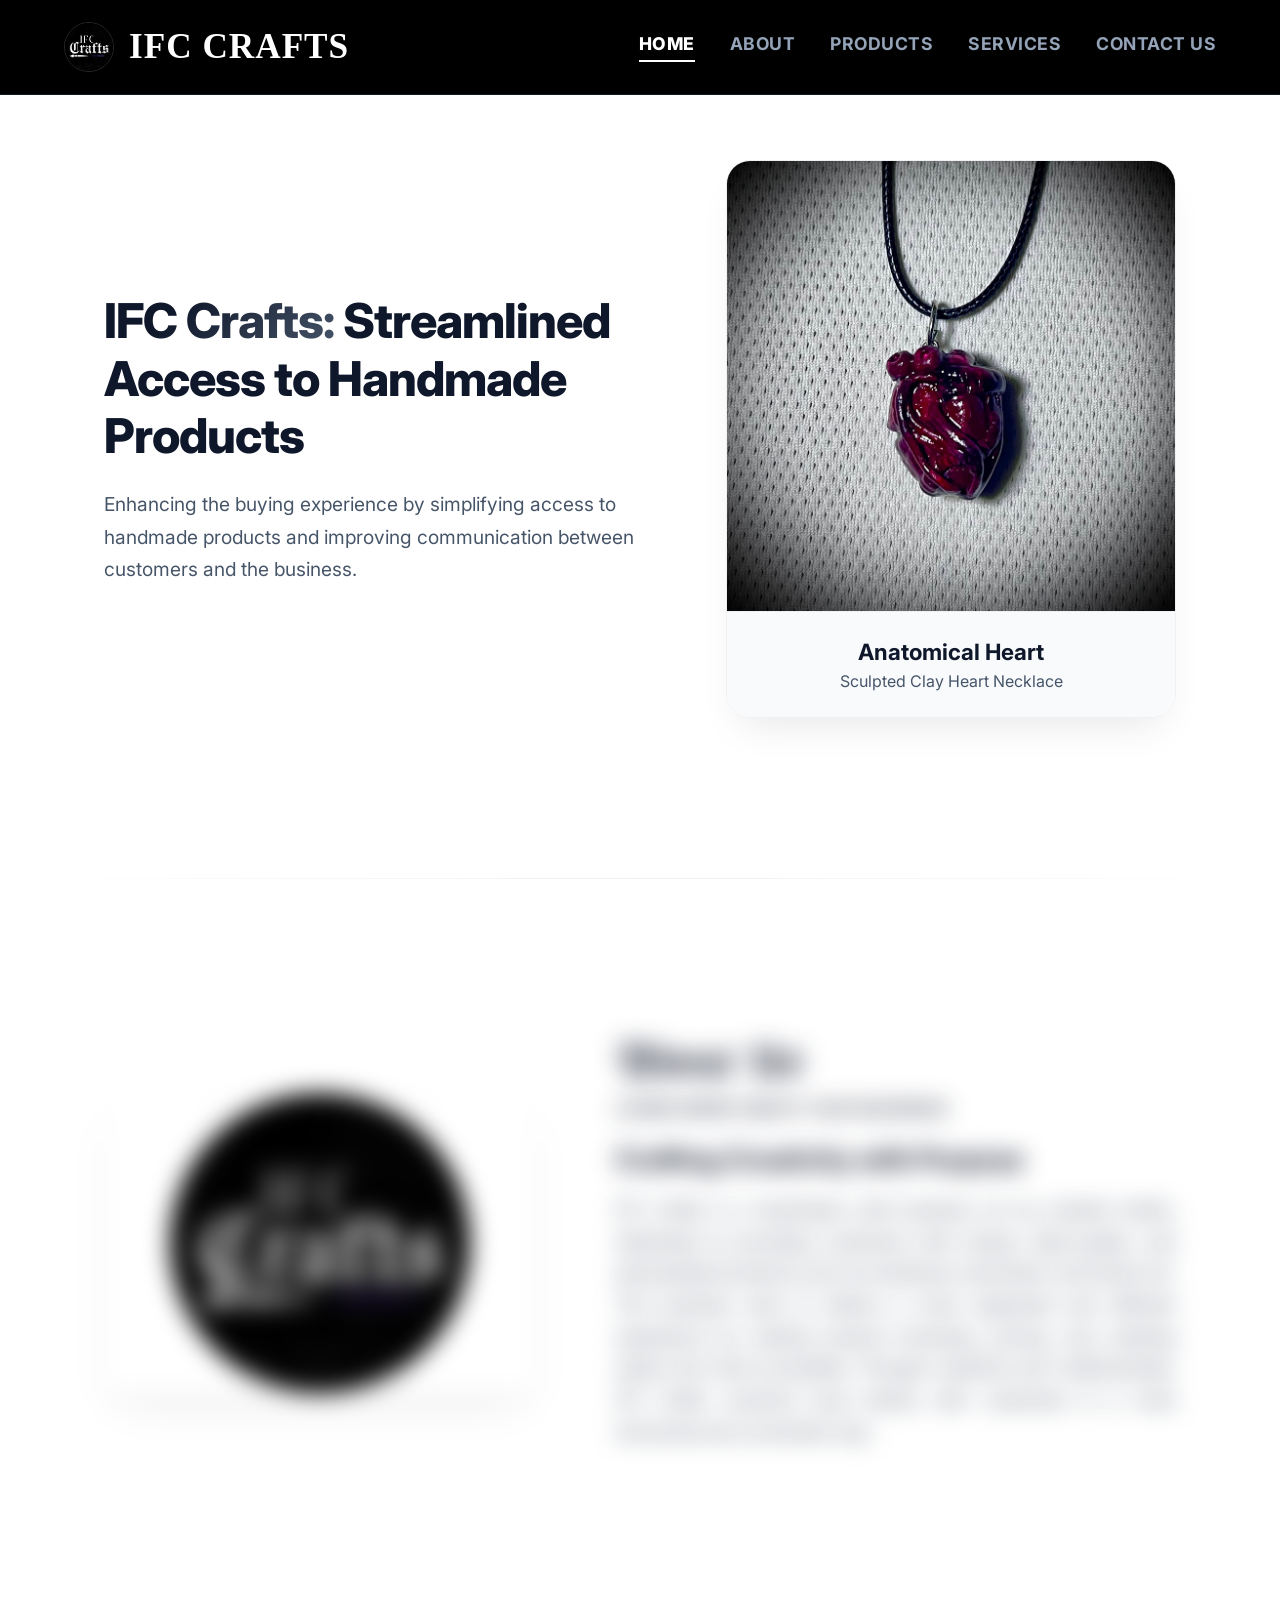
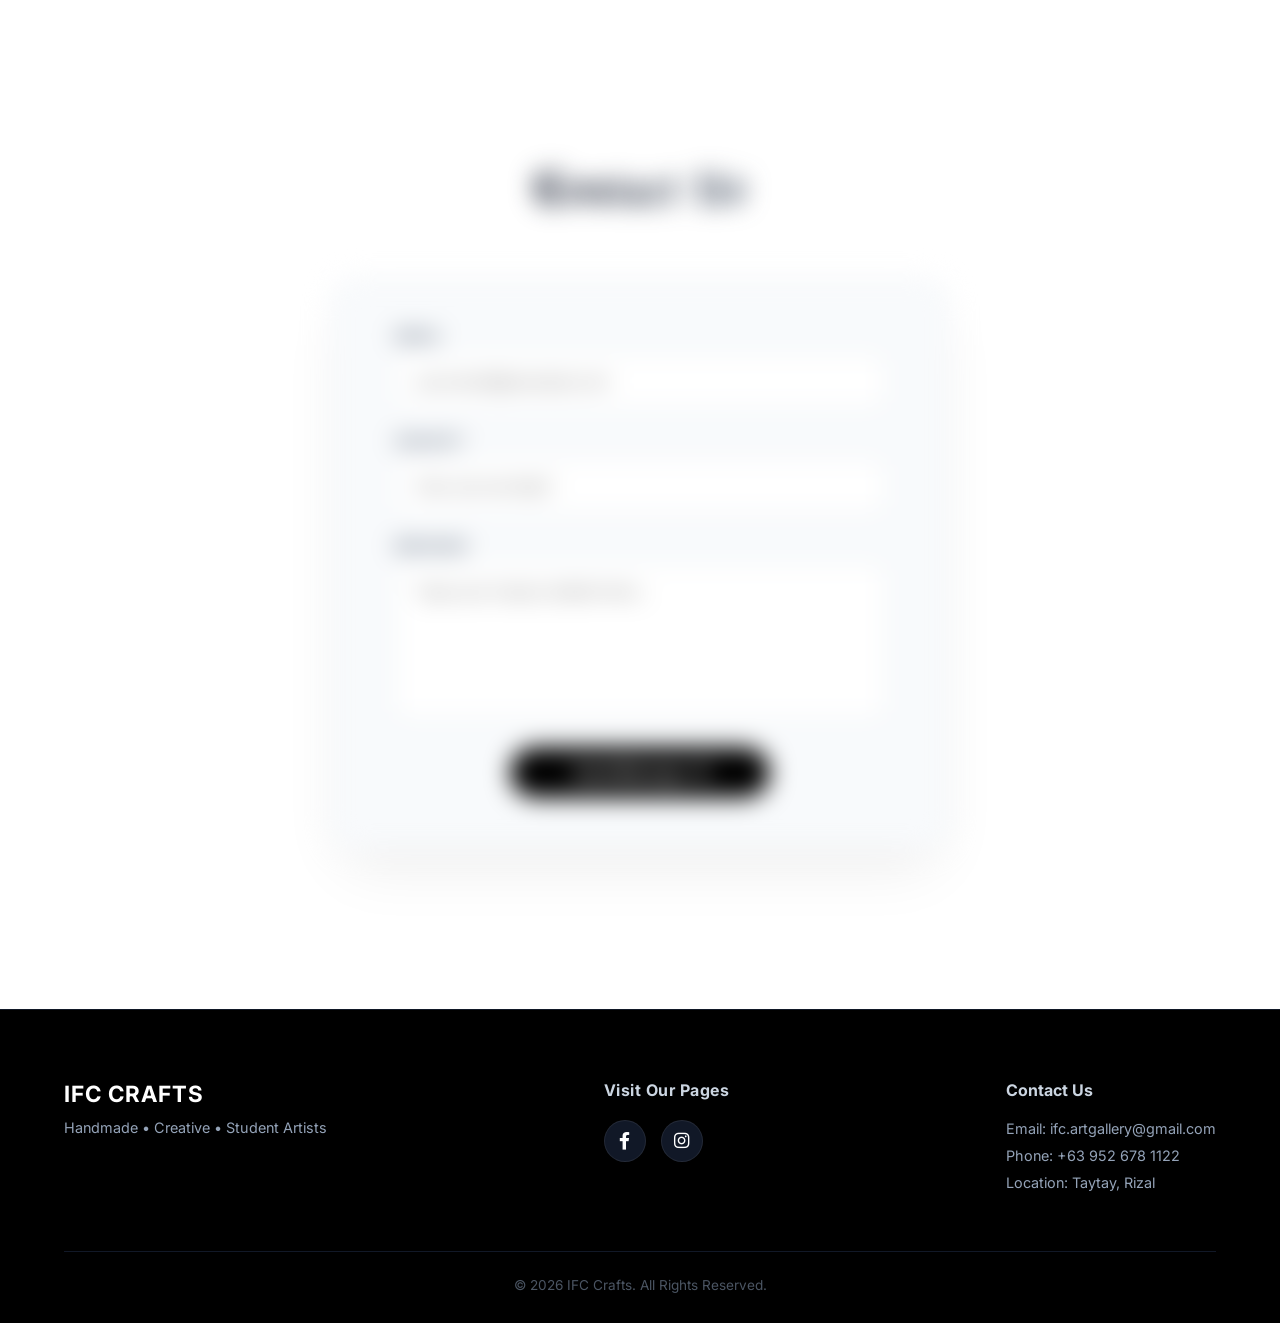
==== Hompage.html @ 411ec5d5 "Add files via upload" ====
<!DOCTYPE html>
<html lang="en">
<head>
    <meta charset="UTF-8">
    <meta name="viewport" content="width=device-width, initial-scale=1.0">
    <title>IFC Crafts - Homepage</title>
    <link rel="preconnect" href="https://fonts.googleapis.com">
    <link rel="preconnect" href="https://fonts.gstatic.com" crossorigin>
    <link href="https://fonts.googleapis.com/css2?family=Inter:wght@400;700&family=The+Seasons&display=swap" rel="stylesheet">
    <link rel="stylesheet" href="style.css">
    <link rel="stylesheet" href="https://cdnjs.cloudflare.com/ajax/libs/font-awesome/6.0.0/css/all.min.css">
</head>
<body>

    <header class="navbar">
        <div class="nav-container">
            <div class="logo-area">
                <img src="pics/Logo.jpg" alt="IFC Crafts Logo" class="nav-logo">
                <span class="brand-name">IFC CRAFTS</span>
            </div>
            
            <input type="checkbox" id="menu-toggle" class="menu-toggle">
            <label for="menu-toggle" class="hamburger">
                <span></span>
                <span></span>
                <span></span>
            </label>

            <nav class="nav-links">
                <a href="#home">HOME</a>
                <a href="#about">ABOUT</a>
                <a href="#products">PRODUCTS</a>
                <a href="#services">SERVICES</a>
                <a href="#contact">CONTACT US</a>
            </nav>
        </div>
    </header>

    <main class="main-wrapper">

        <section id="home" class="section-container home-section reveal">
            <div class="home-text">
                <h1 class="premium-fade-up header-glow"><span class="highlight-text">IFC Crafts:</span> Streamlined Access to Handmade Products</h1>
                <p class="premium-fade-up link-delay-1 home-subtext">Enhancing the buying experience by simplifying access to handmade products and improving communication between customers and the business.</p>
            </div>
            
            <div class="carousel-wrapper single-card-carousel premium-scale-in link-delay-2 glow-container">
                <div class="carousel-track-container">
                    <div class="carousel-track" id="auto-track">
                        
                        <div class="product-card">
                            <div class="card-image-wrapper">
                                <img src="pics/heartPendant.jpg" alt="Anatomical Heart Pendant" class="card-img">
                            </div>
                            <div class="card-info">
                                <h4>Anatomical Heart</h4>
                                <p>Sculpted Clay Heart Necklace</p>
                            </div>
                        </div>
                        
                        <div class="product-card">
                            <div class="card-image-wrapper">
                                <img src="pics/keychain2.jpg" alt="Tamagotchi Style Keychains" class="card-img">
                            </div>
                            <div class="card-info">
                                <h4>Retro Console Accents</h4>
                                <p>Handmade Miniature Clay Keychains</p>
                            </div>
                        </div>

                        <div class="product-card">
                            <div class="card-image-wrapper">
                                <img src="pics/henna2.jpg" alt="Floral Henna Design" class="card-img">
                            </div>
                            <div class="card-info">
                                <h4>Floral Henna Art</h4>
                                <p>Elegantly Linked Hand Elements</p>
                            </div>
                        </div>

                        <div class="product-card">
                            <div class="card-image-wrapper">
                                <img src="pics/stareyePendant.jpg" alt="Star Eye Pendant" class="card-img">
                            </div>
                            <div class="card-info">
                                <h4>Cosmic Eye Star</h4>
                                <p>Surrealist Statement Cord Pendant</p>
                            </div>
                        </div>

                        <div class="product-card">
                            <div class="card-image-wrapper">
                                <img src="pics/keychain3.jpg" alt="Bear Riceball Keychains" class="card-img">
                            </div>
                            <div class="card-info">
                                <h4>Onigiri Friends</h4>
                                <p>Cute Sculpted Riceball Trinkets</p>
                            </div>
                        </div>

                        <div class="product-card">
                            <div class="card-image-wrapper">
                                <img src="pics/henna.jpg" alt="Sun and Moon Henna Art" class="card-img">
                            </div>
                            <div class="card-info">
                                <h4>Celestial Henna</h4>
                                <p>Custom Sun & Moon Temporary Ink</p>
                            </div>
                        </div>

                        <div class="product-card">
                            <div class="card-image-wrapper">
                                <img src="pics/keychain.jpg" alt="White Seal Keychains" class="card-img">
                            </div>
                            <div class="card-info">
                                <h4>Seal Friends</h4>
                                <p>Handmade Cute Chubby Seal Trinkets</p>
                            </div>
                        </div>

                        <div class="product-card">
                            <div class="card-image-wrapper">
                                <img src="pics/henna3.jpg" alt="Red Bow Henna Tattoo 888" class="card-img">
                            </div>
                            <div class="card-info">
                                <h4>Coquette Ribbon Art</h4>
                                <p>Minimalist Tinted Line Illustration</p>
                            </div>
                        </div>

                    </div>
                </div>
            </div>
        </section>

        <hr class="section-divider">

        <section id="about" class="section-container about-section reveal">
            <div class="about-logo-wrapper premium-scale-in glow-container">
                <img src="pics/Logo.jpg" alt="IFC Crafts Large Logo" class="about-big-logo">
            </div>
            <div class="about-text">
                <h2 class="gothic-title premium-fade-up highlight-text">About Us</h2>
                <p class="subtitle premium-fade-up link-delay-1">Learn more about our business</p>
                
                <h3 class="premium-fade-up link-delay-2 text-black">Crafting Creativity with Purpose</h3>
                <p class="description premium-fade-up link-delay-3">
                    IFC Crafts is a handmade craft business run by student artists, dedicated to providing customers with unique, high-quality, and personalized products such as necklaces, keychains, and henna art. The business aims to deliver a more organized and efficient experience by making product browsing, pricing, and ordering easier and more accessible. Through creativity and craftsmanship, IFC Crafts connects local artistry with customers in a more structured and convenient way.
                </p>
            </div>
        </section>

        <section id="contact" class="section-container contact-section reveal">
            <h2 class="gothic-title center-text premium-fade-up highlight-text">Contact Us</h2>
            
            <div class="form-container premium-fade-up link-delay-1 form-glow">
                <form action="#" method="POST">
                    <div class="input-group">
                        <label for="email">Email</label>
                        <input type="email" id="email" name="email" required placeholder="your.email@example.com">
                    </div>
                    
                    <div class="input-group">
                        <label for="subject">Subject</label>
                        <input type="text" id="subject" name="subject" required placeholder="How can we help?">
                    </div>
                    
                    <div class="input-group">
                        <label for="message">Message</label>
                        <textarea id="message" name="message" rows="6" required placeholder="Type your inquiry details here..."></textarea>
                    </div>
                    
                    <button type="submit" class="submit-btn">Send Message <i class="fas fa-paper-plane" style="margin-left: 8px; font-size: 0.85rem;"></i></button>
                </form>
            </div>
        </section>

    </main>

    <footer class="footer">
        <div class="footer-container">
            <div class="footer-brand">
                <h3>IFC CRAFTS</h3>
                <p>Handmade • Creative • Student Artists</p>
            </div>
            
            <div class="footer-socials">
                <h4>Visit Our Pages</h4>
                    <div class="social-icons">
                    <a href="https://www.facebook.com/share/1FCM4HD3Uy/" target="_blank" class="social-icon fb">
                    <i class="fab fa-facebook-f"></i>
                </a>
                    <a href="https://www.instagram.com/ifc_crafts?igsh=MWVxN3gzNTQ4cjhibg==" target="_blank" class="social-icon ig">
                     <i class="fab fa-instagram"></i>
                </a>
                    </div>
             </div>
            
            <div class="footer-contact">
                <h4>Contact Us</h4>
                <p>Email: ifc.artgallery@gmail.com</p>
                <p>Phone: +63 952 678 1122</p>
                <p>Location: Taytay, Rizal</p>
            </div>
        </div>
        <div class="footer-bottom">
            <p>&copy; 2026 IFC Crafts. All Rights Reserved.</p>
        </div>
    </footer>

    <script>
        /* --- CAROUSEL SLIDER ENGINE --- */
        const track = document.getElementById('auto-track');
        const cards = Array.from(track.children);
        
        const firstClone = cards[0].cloneNode(true);
        track.appendChild(firstClone);
        
        let currentIndex = 0;
        const totalCards = cards.length;
        const slideSpeed = 2000; 
        let slideInterval;

        function startSlideLoop() {
            slideInterval = setInterval(() => {
                currentIndex++;
                track.style.transition = "transform 0.8s cubic-bezier(0.2, 1, 0.2, 1)"; 
                track.style.transform = `translateX(-${currentIndex * 100}%)`;

                if (currentIndex === totalCards) {
                    setTimeout(() => {
                        track.style.transition = "none";
                        currentIndex = 0;
                        track.style.transform = `translateX(0%)`;
                    }, 800); 
                }
            }, slideSpeed);
        }

        startSlideLoop();
        track.addEventListener('mouseenter', () => clearInterval(slideInterval));
        track.addEventListener('mouseleave', startSlideLoop);


        /* --- DYNAMIC INTERSECTION CONTROLLER FOR REPEATING CINEMATIC FLOW --- */
        const sections = document.querySelectorAll('section[id]');
        const navLinks = document.querySelectorAll('.nav-links a');

        const observerOptions = {
            root: null,
            rootMargin: '-15% 0px -15% 0px', 
            threshold: 0.05
        };

        const sectionObserver = new IntersectionObserver((entries) => {
            entries.forEach(entry => {
                if (entry.isIntersecting) {
                    // 1. Navbar dynamic underlining update
                    const activeId = entry.target.getAttribute('id');
                    navLinks.forEach(link => {
                        link.classList.remove('active');
                        if (link.getAttribute('href') === `#${activeId}`) {
                            link.classList.add('active');
                        }
                    });

                    // 2. Add class to play luxury cinematic intro animation
                    entry.target.classList.add('active-scroll');
                } else {
                    // 3. Remove the class on leaving view (enables scroll-up replays)
                    entry.target.classList.remove('active-scroll');
                }
            });
        }, observerOptions);

        sections.forEach(section => sectionObserver.observe(section));

        // Mobile dropdown panel trigger closer
        document.querySelectorAll('.nav-links a').forEach(link => {
            link.addEventListener('click', () => {
                document.getElementById('menu-toggle').checked = false;
            });
        });
    </script>
</body>
</html>
---- style.css ----
/* --- RESET & FONTS --- */
@import url('https://fonts.googleapis.com/css2?family=Inter:wght@400;600;700;800&family=UnifrakturMaguntia&display=swap');
@import url('https://fonts.cdnfonts.com/css/the-seasons');

* {
    margin: 0;
    padding: 0;
    box-sizing: border-box;
    font-family: 'Inter', sans-serif; /* Updated globally to Inter */
}

html {
    scroll-behavior: smooth;
    font-size: 16px; 
}

body {
    background-color: #ffffff; /* Premium Pure White Canvas Body */
    color: #0f172a;            /* Charcoal Black Main Text Font */
    overflow-x: hidden; 
}

.gothic-title {
    font-family: 'UnifrakturMaguntia', 'Georgia', serif;
    font-size: 3rem;
    font-weight: normal;
    margin-bottom: 10px;
}

/* --- MINIMALIST LIGHT DESIGN REFACTOR MODIFICATIONS --- */
.highlight-text {
    background: linear-gradient(135deg, #0f172a 30%, #475569 100%);
    -webkit-background-clip: text;
    -webkit-text-fill-color: transparent;
}

.home-text h1 {
    font-weight: 800;
    letter-spacing: -1px;
    color: #0f172a;
}

.home-subtext {
    color: #475569 !important;
    font-weight: 400;
}

.text-black {
    color: #0f172a;
}

/* Container Border Framework shadows */
.glow-container {
    position: relative;
    border: 1px solid rgba(0, 0, 0, 0.06); 
    border-radius: 24px;
    box-shadow: 0 20px 40px -15px rgba(0, 0, 0, 0.1);
    transition: transform 0.5s ease, box-shadow 0.5s ease;
}

.glow-container:hover {
    box-shadow: 0 30px 50px -15px rgba(0, 0, 0, 0.15);
}

/* --- PREMIUM INTERIOR MOVEMENT ENGINE --- */
.premium-fade-up, .premium-scale-in {
    opacity: 0;
    will-change: transform, opacity, filter;
    filter: blur(12px); 
    transition: opacity 1.5s cubic-bezier(0.16, 1, 0.3, 1), 
                transform 1.5s cubic-bezier(0.16, 1, 0.3, 1), 
                filter 1.3s cubic-bezier(0.16, 1, 0.3, 1);
}

.premium-fade-up { transform: translateY(70px); }
.premium-scale-in { transform: scale(0.9) translateY(30px); }

.link-delay-1 { transition-delay: 0.15s; }
.link-delay-2 { transition-delay: 0.3s; }
.link-delay-3 { transition-delay: 0.45s; }

.reveal.active-scroll .premium-fade-up,
.reveal.active-scroll .premium-scale-in {
    opacity: 1;
    filter: blur(0);
    transform: translateY(0) scale(1);
}

/* --- SOLID BLACK STICKY NAVBAR STYLES --- */
.navbar {
    background-color: #000000;
    padding: 22px 5%;
    position: fixed;
    top: 0;
    left: 0;
    width: 100%;
    z-index: 1000;
    border-bottom: 1px solid #111827;
}

.nav-container {
    display: flex;
    justify-content: space-between;
    align-items: center;
    max-width: 1200px;
    margin: 0 auto;
    width: 100%;
}

.logo-area {
    display: flex;
    align-items: center;
    gap: 15px;
}

.nav-logo {
    width: 50px;
    height: 50px;
    border-radius: 50%;
    border: 1px solid rgba(255,255,255,0.15);
}

.brand-name {
    font-family: 'The Seasons', serif; /* Updated to The Seasons */
    font-size: 2.2rem; 
    font-weight: 800;
    letter-spacing: 1px;
    color: #ffffff;
}

.nav-links {
    display: flex;
    align-items: center;
}

.nav-links a {
    font-family: 'Inter', sans-serif; /* Explicitly set to Inter */
    color: #94a3b8;
    text-decoration: none;
    margin-left: 35px;
    font-size: 1.1rem;
    font-weight: 700;
    letter-spacing: 0.5px;
    transition: color 0.3s ease;
    border-bottom: 2px solid transparent;
    padding-bottom: 6px;
}

.nav-links a:hover {
    color: #ffffff;
}

.nav-links a.active {
    color: #ffffff;            /* Pure solid crisp white text */
    font-weight: 800;
    border-bottom: 2px solid #ffffff; /* Solid White Underline Marker */
}

.menu-toggle { 
    display: none; 
}

.hamburger {
    display: none;
    flex-direction: column;
    justify-content: space-between;
    width: 26px;
    height: 18px;
    cursor: pointer;
    z-index: 1010;
}

.hamburger span {
    display: block;
    height: 2px;
    width: 100%;
    background-color: #ffffff; /* Bold Stack Lines for Dark Backdrop */
    border-radius: 2px;
    transition: all 0.3s ease;
}

/* --- MAIN WRAPPER --- */
.main-wrapper {
    background-color: #ffffff;
    width: 100%;
}

.section-container {
    max-width: 1200px;
    margin: 0 auto;
    padding: 160px 5%; 
    display: flex;
    align-items: center;
    justify-content: space-between;
    width: 100%;
}

.section-divider {
    border: 0;
    height: 1px;
    background: linear-gradient(90deg, transparent, rgba(0, 0, 0, 0.06) 50%, transparent);
    width: 100%;
}

/* --- HOME SECTION --- */
.home-section { gap: 80px; }
.home-text { flex: 1.1; }
.home-text h1 {
    font-size: 3rem;
    line-height: 1.2;
    margin-bottom: 24px;
}
.home-text p {
    font-size: 1.2rem;
    line-height: 1.7;
}

/* --- CAROUSEL DISPLAY FRAME --- */
.carousel-wrapper.single-card-carousel {
    position: relative;
    flex: 1; 
    max-width: 450px; 
    width: 100%;
}

.single-card-carousel .carousel-track-container {
    width: 100%;
    overflow: hidden; 
    border-radius: 23px;
}

.single-card-carousel .carousel-track {
    display: flex;
    width: 100%;
}

.single-card-carousel .product-card {
    flex: 0 0 100%; 
    background: #f8fafc; 
}

.single-card-carousel .card-image-wrapper {
    width: 100%;
    height: 450px; 
    overflow: hidden;
}

.single-card-carousel .card-img {
    width: 100%;
    height: 100%;
    object-fit: cover;
    transition: transform 1.2s cubic-bezier(0.16, 1, 0.3, 1);
}

.single-card-carousel .product-card:hover .card-img {
    transform: scale(1.08);
}

.single-card-carousel .card-info {
    padding: 26px;
    text-align: center;
    border-top: 1px solid rgba(0, 0, 0, 0.04);
}

.single-card-carousel .card-info h4 {
    font-size: 1.4rem;
    margin-bottom: 6px;
    color: #0f172a;
}

.single-card-carousel .card-info p {
    font-size: 1rem;
    color: #475569;
}

/* --- ABOUT SECTION --- */
.about-section { gap: 80px; }
.about-logo-wrapper { flex: 1; display: flex; justify-content: center; }
.about-big-logo {
    width: 300px;
    height: 300px;
    border-radius: 50%;
    object-fit: cover;
}
.about-text { flex: 1.3; }
.about-text .subtitle {
    color: #0f172a;
    font-size: 0.95rem;
    font-weight: 700;
    text-transform: uppercase;
    letter-spacing: 2px;
    margin-bottom: 25px;
}
.about-text h3 {
    font-size: 1.7rem;
    margin-bottom: 18px;
    font-weight: 700;
}
.about-text .description {
    font-size: 1.1rem;
    line-height: 1.8;
    color: #334155;
    text-align: justify;
}

/* --- FUTURE SECTIONS COMPONENT STYLES --- */
.generic-future-section {
    flex-direction: column;
    gap: 40px;
}

.center-heading-wrapper {
    text-align: center;
}

.center-heading-wrapper .subtitle {
    color: #475569;
    font-size: 1.05rem;
    margin-top: 5px;
}

.future-placeholder-grid {
    width: 100%;
    max-width: 900px;
    background-color: #f8fafc;
    border: 1px dashed rgba(0, 0, 0, 0.12);
    border-radius: 28px;
    padding: 60px 4%;
    text-align: center;
    display: flex;
    justify-content: center;
    align-items: center;
}

.placeholder-item i {
    font-size: 3.5rem;
    color: #94a3b8;
    margin-bottom: 20px;
}

.placeholder-item h3 {
    font-size: 1.6rem;
    color: #0f172a;
    margin-bottom: 12px;
    font-weight: 700;
}

.placeholder-item p {
    font-size: 1.05rem;
    color: #64748b;
    line-height: 1.7;
    max-width: 600px;
    margin: 0 auto;
}

/* --- CONTACT SECTION --- */
.contact-section { flex-direction: column; gap: 50px; }
.center-text { text-align: center; }

.form-glow {
    border: 1px solid rgba(0,0,0,0.05);
    box-shadow: 0 30px 60px -15px rgba(0,0,0,0.08);
}

.form-container {
    background: #f8fafc; 
    width: 100%;
    max-width: 620px;
    padding: 50px 6%;
    border-radius: 28px;
}

.input-group { margin-bottom: 25px; }
.input-group label {
    display: block;
    font-weight: 700;
    color: #475569;
    margin-bottom: 10px;
    font-size: 0.85rem;
    text-transform: uppercase;
    letter-spacing: 1px;
}

.input-group input, 
.input-group textarea {
    width: 100%;
    padding: 16px 20px;
    border: 1px solid rgba(0, 0, 0, 0.08);
    border-radius: 14px;
    background-color: #ffffff;
    color: #0f172a;
    font-size: 1rem;
    outline: none;
    transition: border-color 0.3s, box-shadow 0.3s;
}

.input-group input:focus, 
.input-group textarea:focus {
    border-color: #000000;
    box-shadow: 0 0 12px rgba(0,0,0,0.05);
}

.input-group textarea { resize: none; }

.submit-btn {
    display: flex;
    align-items: center;
    justify-content: center;
    width: 100%;
    max-width: 260px;
    margin: 15px auto 0 auto;
    padding: 16px;
    background: #000000; 
    color: #ffffff;
    border: none;
    border-radius: 30px;
    font-size: 0.95rem;
    font-weight: 800;
    cursor: pointer;
    transition: transform 0.3s ease, box-shadow 0.3s ease, background 0.3s ease;
}

.submit-btn:hover {
    background: #1e293b;
    transform: translateY(-2px);
    box-shadow: 0 12px 24px rgba(0, 0, 0, 0.15);
}

/* --- PURE BLACK FOOTER STYLES --- */
.footer {
    background-color: #000000; /* Grounded Luxury Pure Black Base Footer */
    padding: 70px 5% 30px 5%;
    border-top: 1px solid #111827;
    width: 100%;
    color: #ffffff;
}

.footer-container {
    max-width: 1200px;
    margin: 0 auto;
    display: flex;
    justify-content: space-between;
    align-items: flex-start;
    flex-wrap: wrap;
    gap: 40px;
}

.footer-brand h3 {
    font-size: 1.4rem;
    margin-bottom: 12px;
    letter-spacing: 1px;
}

.footer-brand p { color: #94a3b8; font-size: 0.9rem; }
.footer-socials h4 { margin-bottom: 20px; font-size: 1rem; color: #cbd5e1; letter-spacing: 0.5px;}

.social-icons { display: flex; gap: 15px; }
.social-icon {
    width: 42px;
    height: 42px;
    border-radius: 50%;
    display: flex;
    align-items: center;
    justify-content: center;
    color: #ffffff;
    font-size: 1.1rem;
    text-decoration: none;
    background-color: #111827;
    border: 1px solid rgba(255,255,255,0.08);
    transition: transform 0.3s, background-color 0.3s, color 0.3s;
}
.social-icon:hover { transform: translateY(-3px); background-color: #ffffff; color: #000000; }

.footer-contact h4 { margin-bottom: 20px; font-size: 1rem; color: #cbd5e1; }
.footer-contact p { color: #94a3b8; font-size: 0.9rem; margin-bottom: 10px; }

.footer-bottom {
    max-width: 1200px;
    margin: 50px auto 0 auto;
    padding-top: 25px;
    border-top: 1px solid #111827;
    text-align: center;
    color: #4b5563;
    font-size: 0.85rem;
}

/* --- RESPONSIVE MEDIA QUERIES --- */
@media (max-width: 992px) {
    .home-section { flex-direction: column; text-align: center; gap: 50px; }
    .home-text h1 { font-size: 2.5rem; }
    .carousel-wrapper.single-card-carousel { max-width: 400px; }
    .single-card-carousel .card-image-wrapper { height: 400px; }
    .about-section { flex-direction: column; text-align: center; gap: 50px; }
    .about-text .description { text-align: center; }
    .premium-fade-up { transform: translateY(40px); }
}

@media (max-width: 768px) {
    .navbar { padding: 15px 20px; }
    
    .hamburger { 
        display: flex; 
    }
    
    .nav-links {
        position: absolute;
        top: calc(100% + 1px);
        right: 0;
        width: 100%;
        background-color: #000000; /* Matching solid black dropdown panel block */
        flex-direction: column;
        align-items: center;
        padding: 30px 0;
        border-bottom: 1px solid #111827;
        opacity: 0;
        transform: translateY(-10px);
        pointer-events: none;
        transition: opacity 0.3s ease, transform 0.3s ease;
    }
    
    .nav-links a { margin: 12px 0; padding: 0; font-size: 1rem; color: #94a3b8;}
    .nav-links a:hover { color: #ffffff; }
    .nav-links a.active { border-bottom: none; color: #ffffff; font-weight: 800; }
    
    .menu-toggle:checked ~ .nav-links { opacity: 1; transform: translateY(0); pointer-events: auto; }
    
    /* Perfect CSS Hamburger Stack Transitions */
    .menu-toggle:checked ~ .hamburger span:nth-child(1) { transform: translateY(8px) rotate(45deg); }
    .menu-toggle:checked ~ .hamburger span:nth-child(2) { opacity: 0; }
    .menu-toggle:checked ~ .hamburger span:nth-child(3) { transform: translateY(-8px) rotate(-45deg); }
    
    .section-container { padding: 100px 20px; }
    .gothic-title { font-size: 2.3rem; }
    .footer-container { flex-direction: column; text-align: center; align-items: center; gap: 40px; }
}

@media (max-width: 480px) {
    .brand-name { font-size: 1.1rem; }
    .home-text h1 { font-size: 2rem; }
    .carousel-wrapper.single-card-carousel { max-width: 290px; }
    .single-card-carousel .card-image-wrapper { height: 290px; }
}
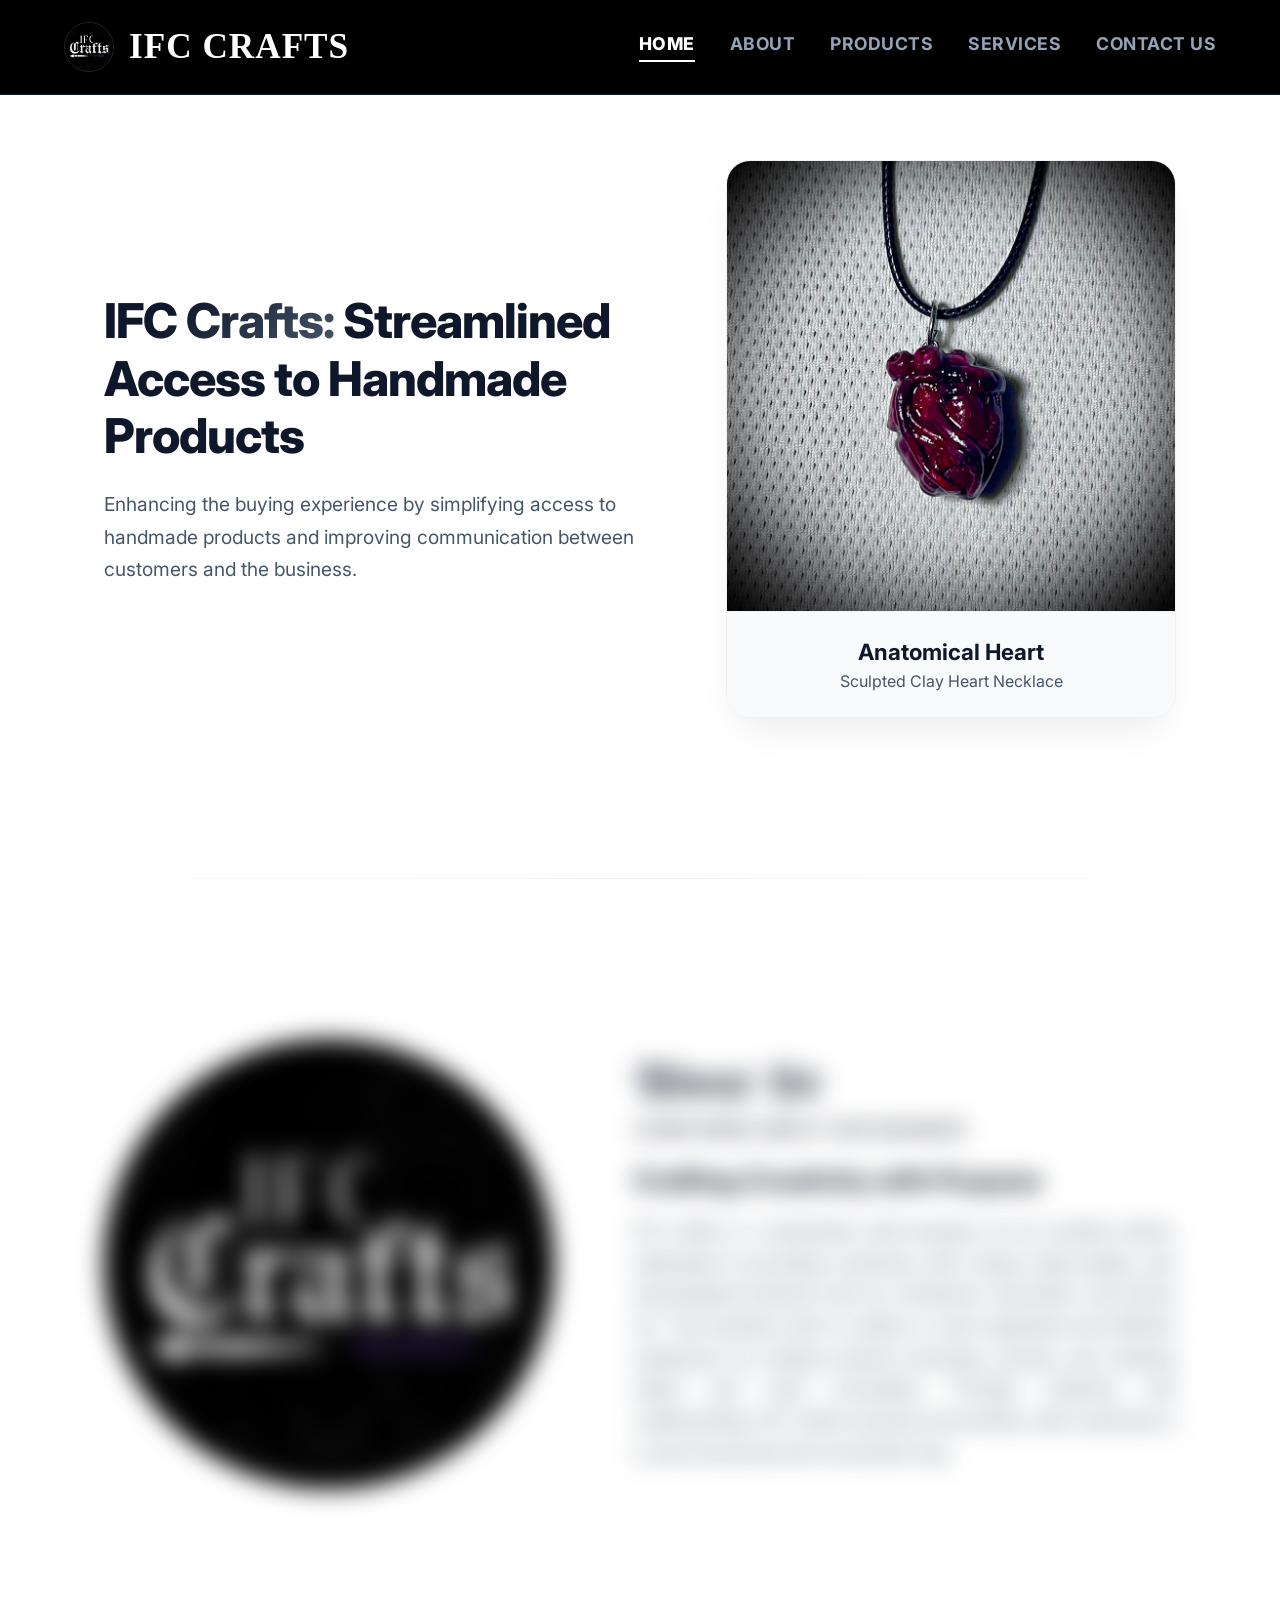
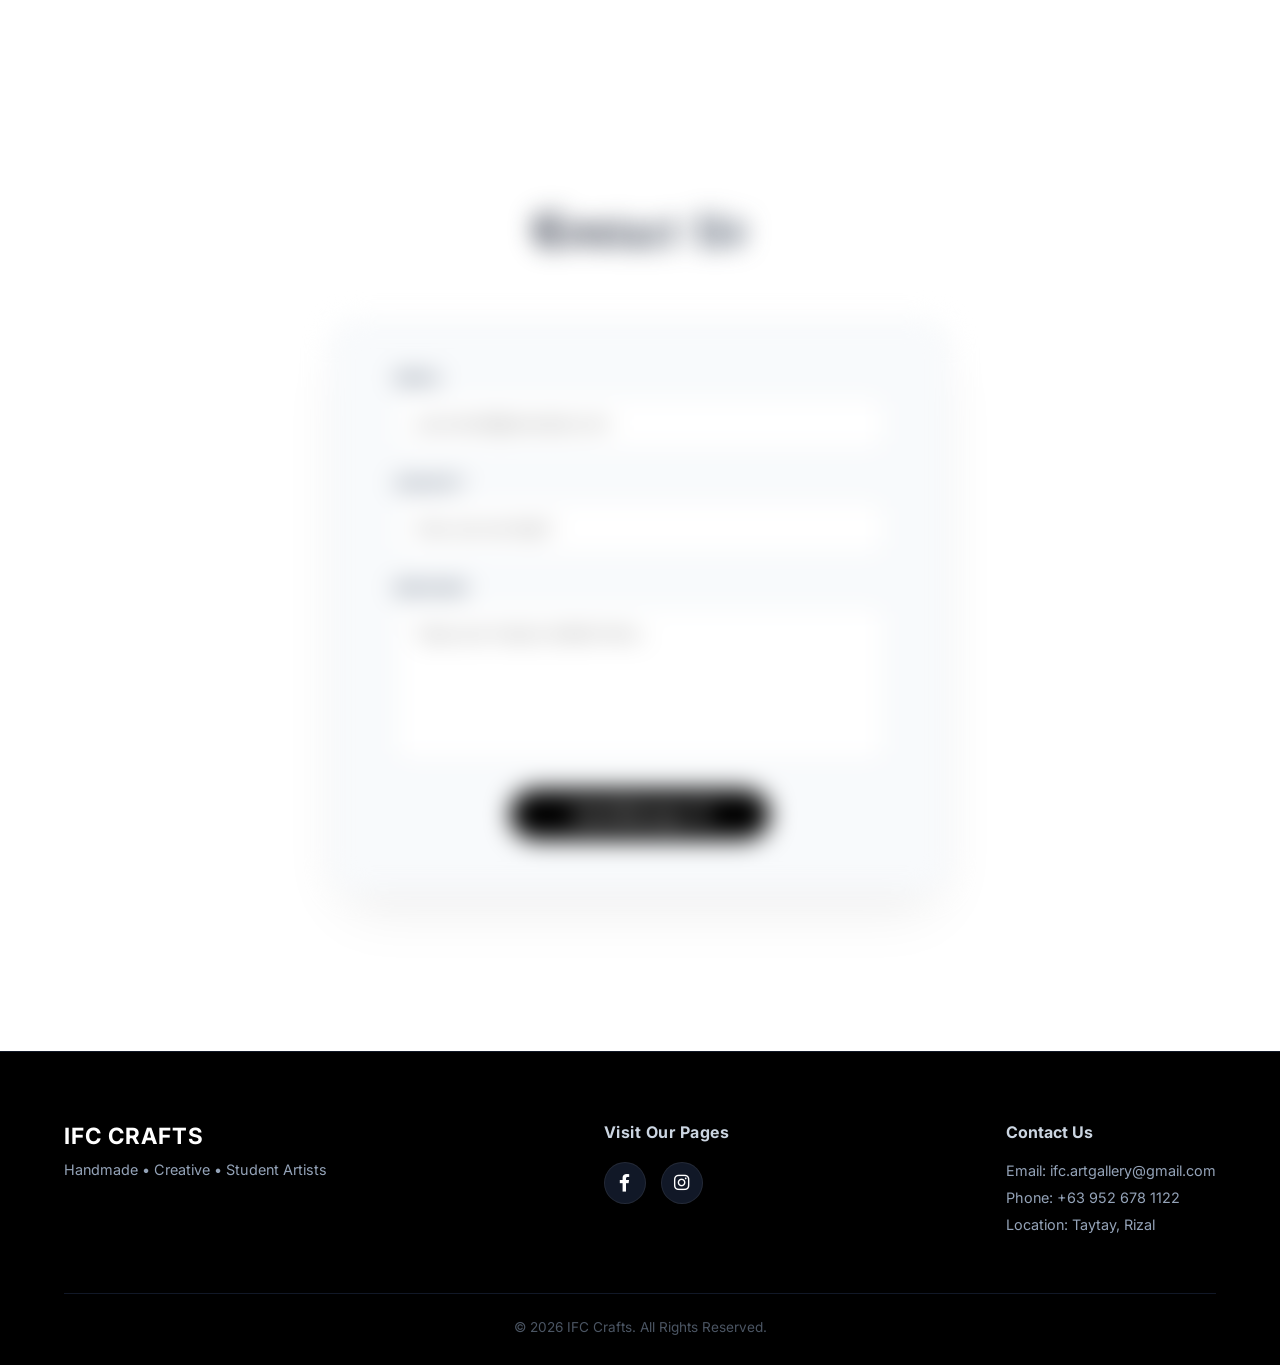
==== commit cae70887: "Add files via upload" ====
--- a/Hompage.html
+++ b/Hompage.html
@@ -136,41 +136,43 @@
         <hr class="section-divider">
 
         <section id="about" class="section-container about-section reveal">
-            <div class="about-logo-wrapper premium-scale-in glow-container">
+            <div class="about-logo-wrapper premium-scale-in">
                 <img src="pics/Logo.jpg" alt="IFC Crafts Large Logo" class="about-big-logo">
             </div>
+    
             <div class="about-text">
                 <h2 class="gothic-title premium-fade-up highlight-text">About Us</h2>
                 <p class="subtitle premium-fade-up link-delay-1">Learn more about our business</p>
-                
+        
                 <h3 class="premium-fade-up link-delay-2 text-black">Crafting Creativity with Purpose</h3>
                 <p class="description premium-fade-up link-delay-3">
-                    IFC Crafts is a handmade craft business run by student artists, dedicated to providing customers with unique, high-quality, and personalized products such as necklaces, keychains, and henna art. The business aims to deliver a more organized and efficient experience by making product browsing, pricing, and ordering easier and more accessible. Through creativity and craftsmanship, IFC Crafts connects local artistry with customers in a more structured and convenient way.
+                IFC Crafts is a handmade craft business run by student artists, dedicated to providing customers with unique, high-quality, and personalized products such as necklaces, keychains, and henna art. The business aims to deliver a more organized and efficient experience by making product browsing, pricing, and ordering easier and more accessible. Through creativity and craftsmanship, IFC Crafts connects local artistry with customers in a more structured and convenient way.
                 </p>
             </div>
         </section>
-
         <section id="contact" class="section-container contact-section reveal">
             <h2 class="gothic-title center-text premium-fade-up highlight-text">Contact Us</h2>
             
             <div class="form-container premium-fade-up link-delay-1 form-glow">
-                <form action="#" method="POST">
+                <form action="https://formspree.io/f/YOUR_UNIQUE_ID" method="POST">
                     <div class="input-group">
                         <label for="email">Email</label>
                         <input type="email" id="email" name="email" required placeholder="your.email@example.com">
                     </div>
-                    
+    
                     <div class="input-group">
                         <label for="subject">Subject</label>
-                        <input type="text" id="subject" name="subject" required placeholder="How can we help?">
-                    </div>
-                    
+                        <input type="text" id="subject" name="_subject" required placeholder="How can we help?">
+                    </div>
+    
                     <div class="input-group">
                         <label for="message">Message</label>
                         <textarea id="message" name="message" rows="6" required placeholder="Type your inquiry details here..."></textarea>
                     </div>
-                    
-                    <button type="submit" class="submit-btn">Send Message <i class="fas fa-paper-plane" style="margin-left: 8px; font-size: 0.85rem;"></i></button>
+    
+                <button type="submit" class="submit-btn">
+                    Send Message <i class="fas fa-paper-plane" style="margin-left: 8px; font-size: 0.85rem;"></i>
+                </button>
                 </form>
             </div>
         </section>
@@ -281,6 +283,20 @@
                 document.getElementById('menu-toggle').checked = false;
             });
         });
+
+        document.querySelector("form").addEventListener("submit", function(e) {
+            e.preventDefault(); // This stops the page from actually sending data
+    
+            // This replaces the form with a success message
+            const formContainer = document.querySelector(".form-container");
+            formContainer.innerHTML = `
+                <div style="text-align: center; padding: 50px;">
+                    <i class="fas fa-check-circle" style="font-size: 3rem; color: #10b981; margin-bottom: 20px;"></i>
+                    <h3>Message Sent Successfully!</h3>
+                    <p>Thank you for reaching out. We will get back to you soon.</p>
+                </div>
+            `;
+        });
     </script>
 </body>
 </html>
--- a/style.css
+++ b/style.css
@@ -274,11 +274,17 @@
 }
 
 /* --- ABOUT SECTION --- */
-.about-section { gap: 80px; }
-.about-logo-wrapper { flex: 1; display: flex; justify-content: center; }
+.about-section { 
+    gap: 80px; 
+}
+.about-logo-wrapper { 
+    flex: 1; 
+    display: flex; 
+    justify-content: center; 
+}
 .about-big-logo {
-    width: 300px;
-    height: 300px;
+    width: 450px;
+    height: 450px;
     border-radius: 50%;
     object-fit: cover;
 }
